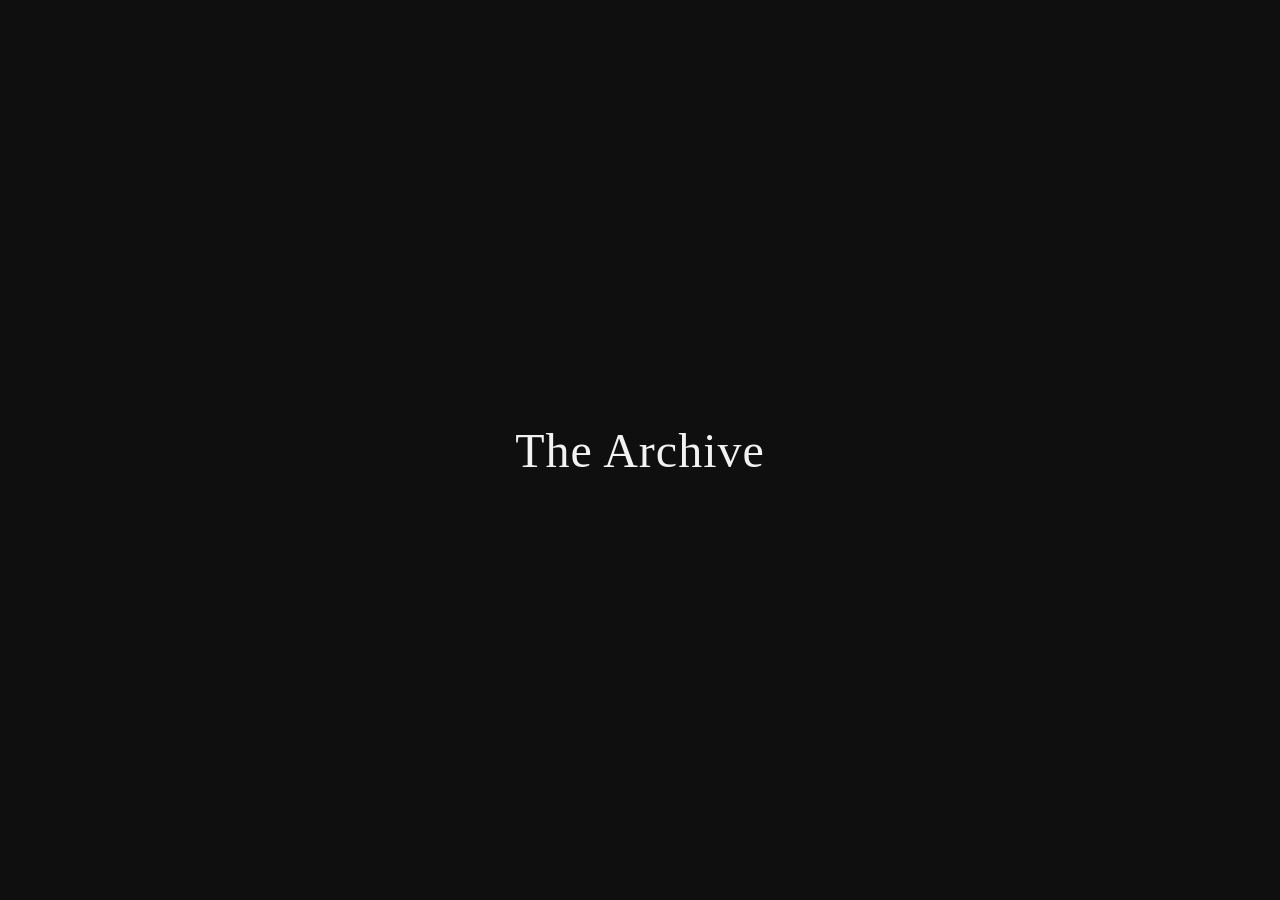
==== index.html @ ba1f79c9 "Create index.html" ====
<!DOCTYPE html>
<html>
<head>
  <meta charset="UTF-8">
  <title>The Archive</title>
  <style>
    body {
      margin: 0;
      font-family: Georgia, serif;
      background: #0f0f0f;
      color: #f2f2f2;
      display: flex;
      justify-content: center;
      align-items: center;
      height: 100vh;
    }
    h1 {
      font-weight: normal;
      letter-spacing: 1px;
      font-size: 48px;
    }
  </style>
</head>
<body>
  <h1>The Archive</h1>
</body>
</html>
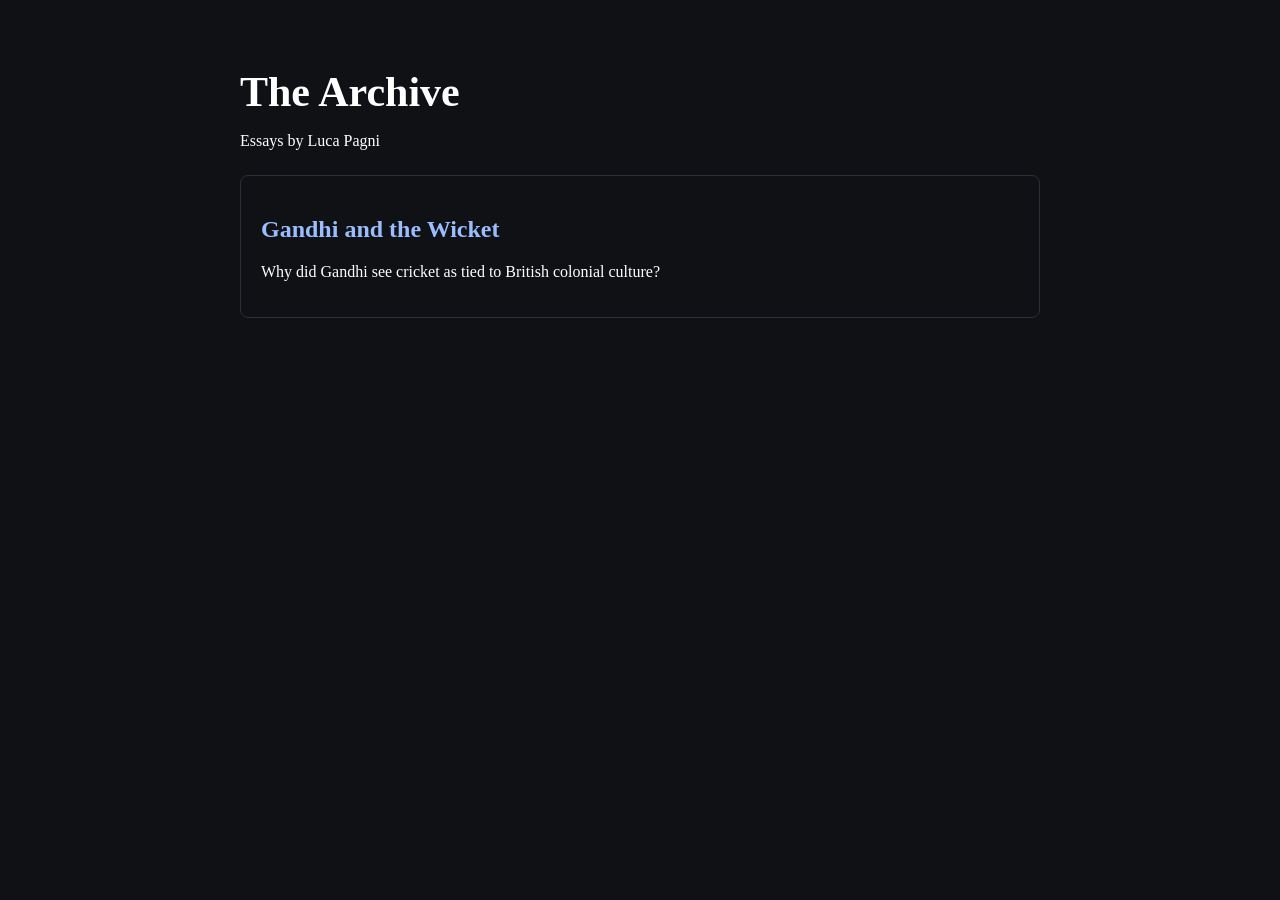
==== commit 9f5b3197: "Create index.html" ====
--- a/index.html
+++ b/index.html
@@ -1,27 +1,53 @@
 <!DOCTYPE html>
 <html>
 <head>
-  <meta charset="UTF-8">
-  <title>The Archive</title>
-  <style>
-    body {
-      margin: 0;
-      font-family: Georgia, serif;
-      background: #0f0f0f;
-      color: #f2f2f2;
-      display: flex;
-      justify-content: center;
-      align-items: center;
-      height: 100vh;
-    }
-    h1 {
-      font-weight: normal;
-      letter-spacing: 1px;
-      font-size: 48px;
-    }
-  </style>
+<meta charset="UTF-8">
+<title>Luca Pagni – Essays</title>
+
+<style>
+
+body{
+    font-family: Georgia, serif;
+    background:#0f1115;
+    color:white;
+    max-width:800px;
+    margin:auto;
+    padding:40px;
+}
+
+h1{
+    font-size:42px;
+    margin-bottom:5px;
+}
+
+a{
+    color:#9bbcff;
+    text-decoration:none;
+}
+
+a:hover{
+    text-decoration:underline;
+}
+
+.essay{
+    margin-top:25px;
+    padding:20px;
+    border:1px solid #2a2f3a;
+    border-radius:8px;
+}
+
+</style>
 </head>
+
 <body>
-  <h1>The Archive</h1>
+
+<h1>The Archive</h1>
+<p>Essays by Luca Pagni</p>
+
+<div class="essay">
+<h2><a href="gandhi-cricket.html">Gandhi and the Wicket</a></h2>
+<p>Why did Gandhi see cricket as tied to British colonial culture?</p>
+</div>
+
 </body>
 </html>
